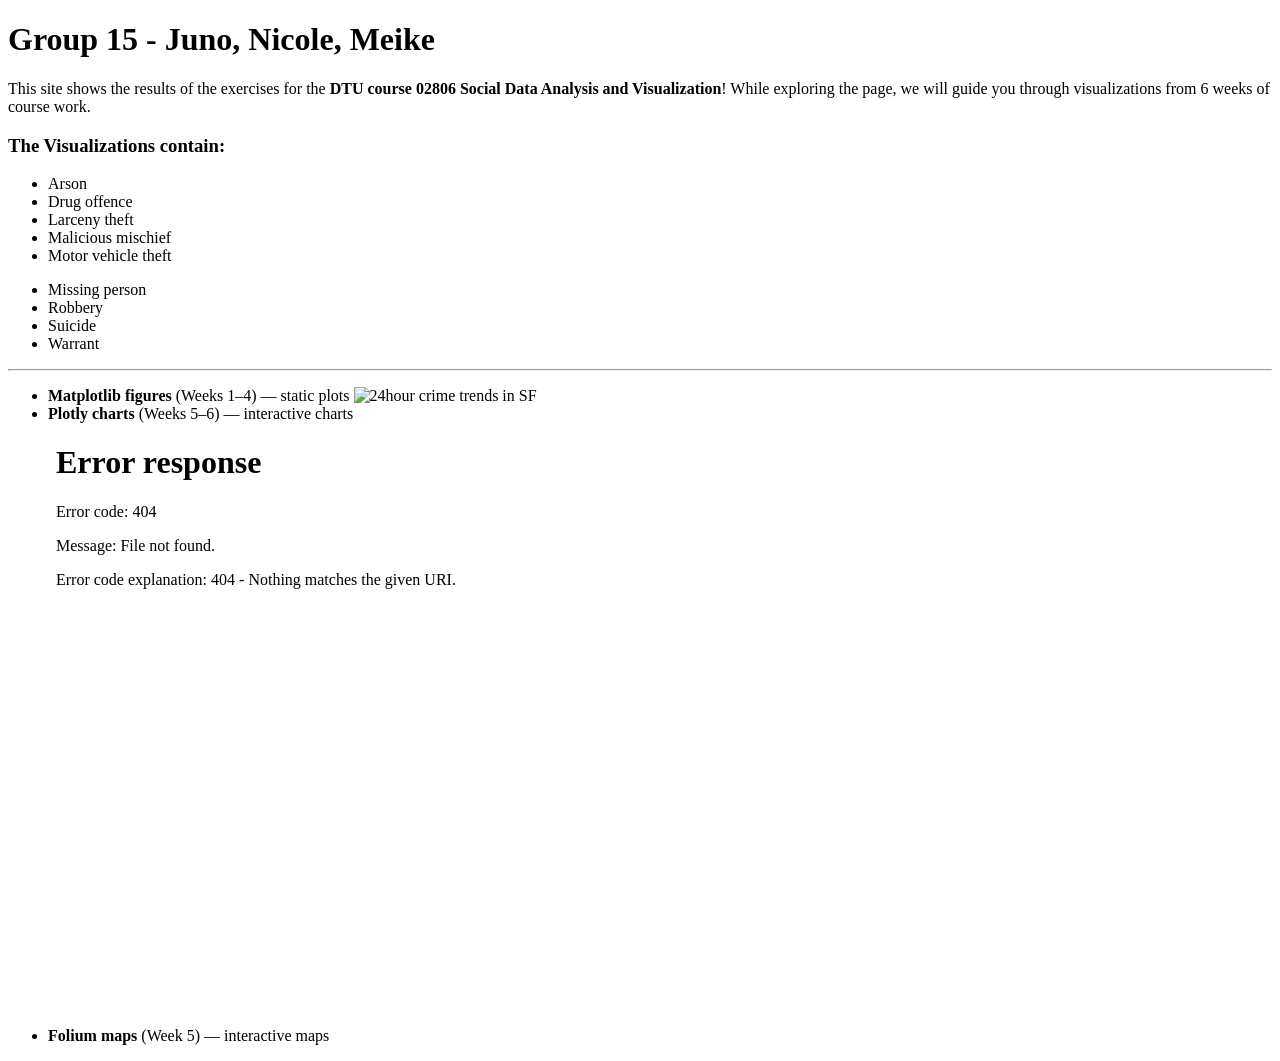
==== index.html @ 4804e143 "src change" ====
<!DOCTYPE html>
<html>
  <head>
    <meta charset="UTF-8" />
    <meta name="viewport" content="width=device-width, initial-scale=1.0" />
    <link rel="stylesheet" href="style.css" />
    <title>Social Data Analysis - Group 15</title>
  </head>

  <body>
    <div class="container">
      <h1>Group 15 - Juno, Nicole, Meike</h1>
      <p>
        This site shows the results of the exercises for the
        <strong>DTU course 02806 Social Data Analysis and Visualization</strong
        >! While exploring the page, we will guide you through visualizations
        from 6 weeks of course work.
      </p>

      <h3>The Visualizations contain:</h3>

      <div class="list-wrapper">
        <div>
          <ul>
            <li>Arson</li>
            <li>Drug offence</li>
            <li>Larceny theft</li>
            <li>Malicious mischief</li>
            <li>Motor vehicle theft</li>
          </ul>
        </div>

        <div>
          <ul>
            <li>Missing person</li>
            <li>Robbery</li>
            <li>Suicide</li>
            <li>Warrant</li>
          </ul>
        </div>
      </div>

      <hr />

      <div class="tech-stack">
        <ul>
          <li>
            <strong>Matplotlib figures</strong> (Weeks 1–4) — static plots
            <img
              src="../images/week2_24hour_focusCrime.png"
              alt="24hour crime trends in SF"
              style="max-width: 100%"
            />
          </li>
          <li>
            <strong>Plotly charts</strong> (Weeks 5–6) — interactive charts
            <iframe
              src="../visualizations/line_crime_hourly_interactive.html"
              width="100%"
              height="600"
              frameborder="0"
            ></iframe>
          </li>
          <li><strong>Folium maps</strong> (Week 5) — interactive maps</li>
        </ul>
      </div>
    </div>
  </body>
</html>
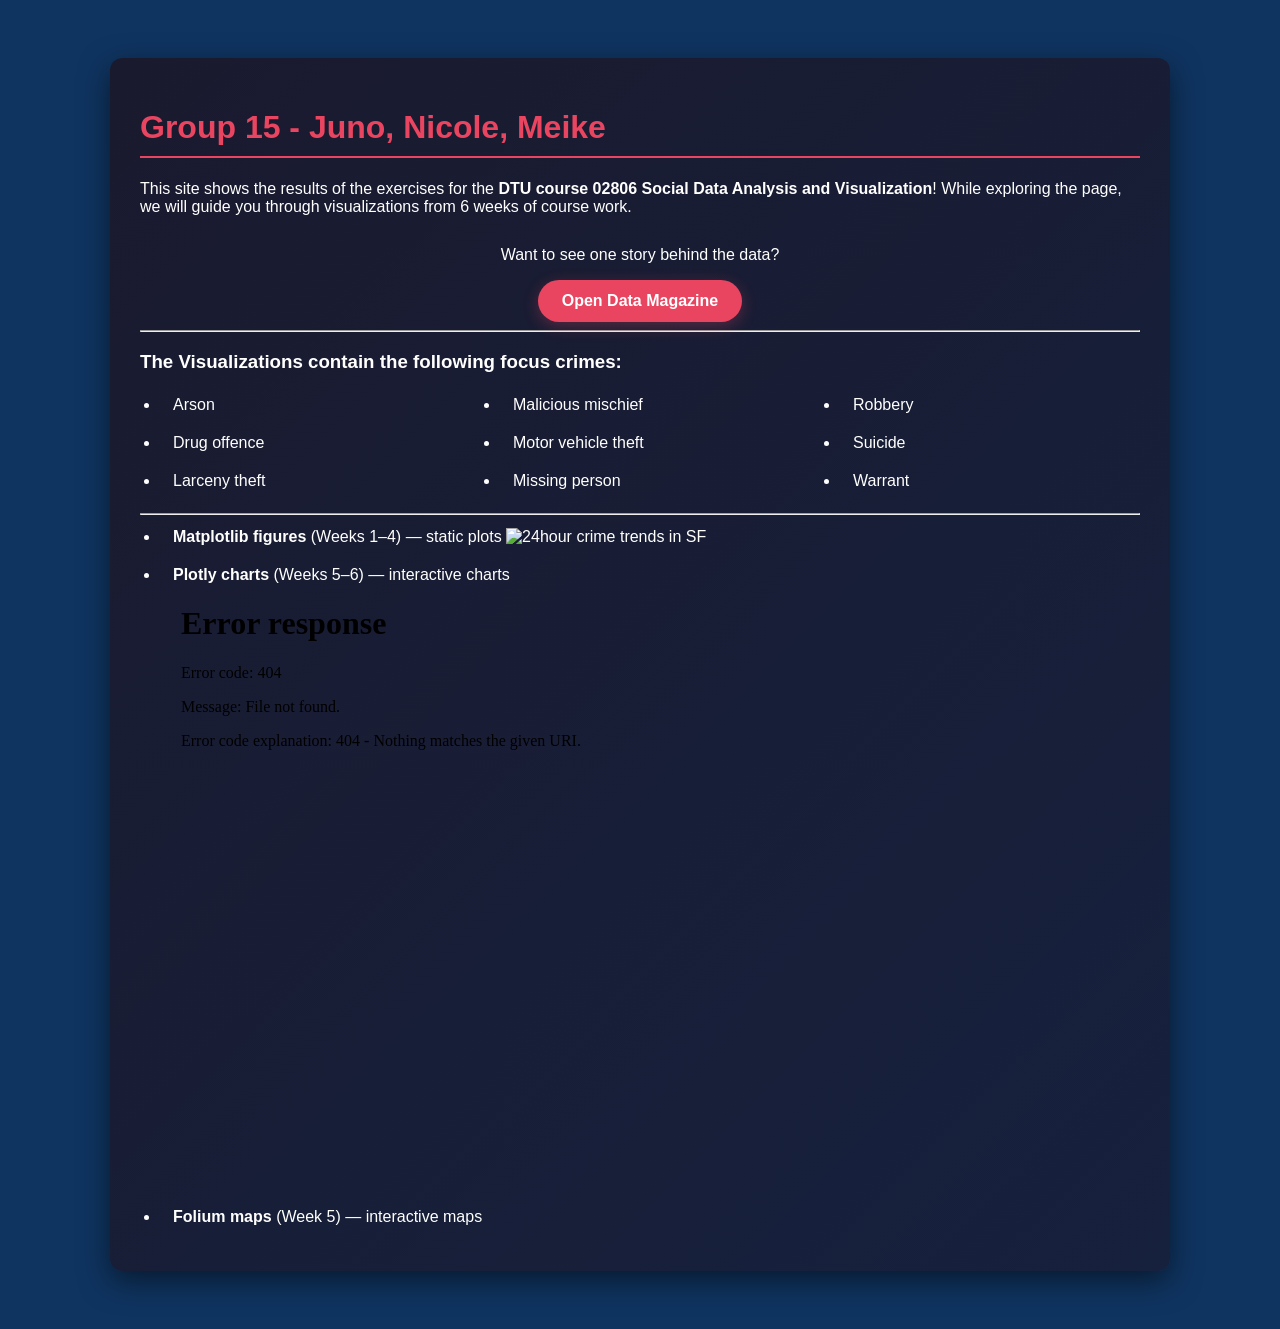
==== commit e8dd7eb2: "added data story page" ====
--- a/index.html
+++ b/index.html
@@ -15,9 +15,14 @@
         <strong>DTU course 02806 Social Data Analysis and Visualization</strong
         >! While exploring the page, we will guide you through visualizations
         from 6 weeks of course work.
+        <div class="navigation-section">
+          <p>Want to see one story behind the data?</p>
+          <a href="data_story.html" class="btn">Open Data Magazine</a>
+          <hr>
+        </div>
       </p>
 
-      <h3>The Visualizations contain:</h3>
+      <h3>The Visualizations contain the following focus crimes:</h3>
 
       <div class="list-wrapper">
         <div>
@@ -25,14 +30,19 @@
             <li>Arson</li>
             <li>Drug offence</li>
             <li>Larceny theft</li>
-            <li>Malicious mischief</li>
-            <li>Motor vehicle theft</li>
           </ul>
         </div>
 
         <div>
           <ul>
+            <li>Malicious mischief</li>
+            <li>Motor vehicle theft</li>
             <li>Missing person</li>
+          </ul>
+        </div>
+
+        <div>
+          <ul>
             <li>Robbery</li>
             <li>Suicide</li>
             <li>Warrant</li>
--- a/style.css
+++ b/style.css
@@ -0,0 +1,78 @@
+body {
+  background-color: #0f3460; /* A dark base color for the whole page */
+  display: flex;
+  justify-content: center;
+  padding: 50px 20px;
+  font-family: "Helvetica Neue", Arial, sans-serif;
+}
+
+/* The Main Container */
+.container {
+  max-width: 1000px;
+  padding: 30px;
+  background: linear-gradient(135deg, #1a1a2e, #16213e);
+  border-radius: 12px;
+  color: white;
+  box-shadow: 0 10px 30px rgba(0, 0, 0, 0.5);
+}
+
+/* Typography & Highlights */
+h1,
+h2 {
+  color: #e94560; /* Your highlight color */
+  border-bottom: 2px solid #e94560;
+  padding-bottom: 10px;
+}
+
+/* The Flexbox layout for your lists */
+.list-wrapper {
+  display: flex; /* Aligns the three divs horizontally */
+  width: 100%; /* Ensures the wrapper fills the whole container */
+  gap: 20px; /* Optional: adds space between the columns */
+}
+
+.list-wrapper > div {
+  flex: 1; /* This forces each div to take up equal width */
+  /* padding: 10px; */ /* You can add your 10px padding here! */
+}
+
+ul {
+  padding-left: 20px; /* Gives bullets room so they don't hit the edge */
+  margin: 0;
+}
+
+li {
+  margin-bottom: 10px;
+  padding: 5px 10px;
+  border-left: 3px solid transparent;
+  transition: 0.3s;
+}
+
+/* Highlight items when you hover over them */
+li:hover {
+  border-left: 3px solid #e94560;
+  background: rgba(233, 69, 96, 0.1);
+  cursor: pointer;
+}
+
+.navigation-section {
+  text-align: center;
+  margin-top: 30px;
+}
+
+.btn {
+  display: inline-block;
+  background-color: #e94560;
+  color: white;
+  padding: 12px 24px;
+  text-decoration: none;
+  border-radius: 30px;
+  font-weight: bold;
+  transition: transform 0.2s, background-color 0.2s;
+  box-shadow: 0 4px 15px rgba(233, 69, 96, 0.3);
+}
+
+.btn:hover {
+  background-color: #ff5e78;
+  transform: translateY(-2px);
+}
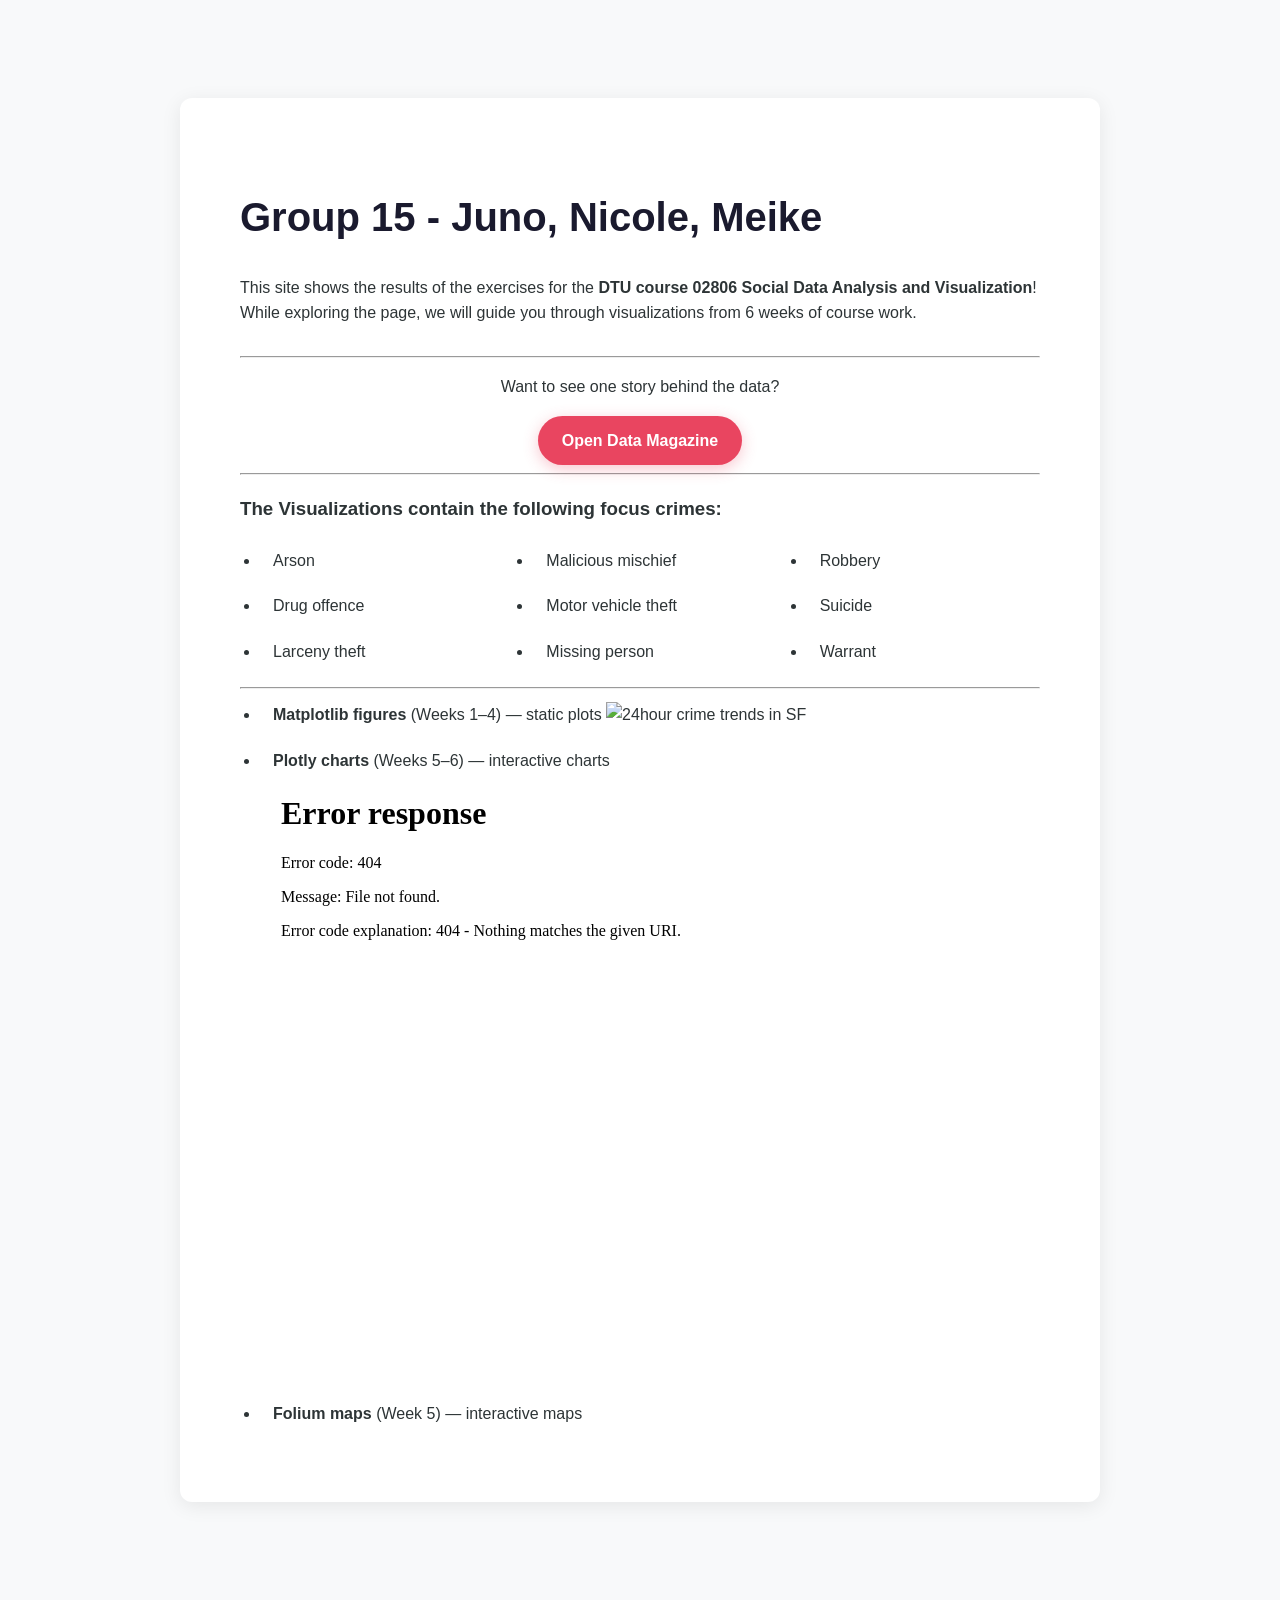
==== commit 31c00c19: "match website style" ====
--- a/index.html
+++ b/index.html
@@ -16,6 +16,7 @@
         >! While exploring the page, we will guide you through visualizations
         from 6 weeks of course work.
         <div class="navigation-section">
+          <hr>
           <p>Want to see one story behind the data?</p>
           <a href="data_story.html" class="btn">Open Data Magazine</a>
           <hr>
--- a/style.css
+++ b/style.css
@@ -1,27 +1,105 @@
 body {
-  background-color: #0f3460; /* A dark base color for the whole page */
-  display: flex;
+  background-color: #f8f9fa; /* Light grey background */
+  display: flex; /* Override the flex centering from home page */
   justify-content: center;
   padding: 50px 20px;
   font-family: "Helvetica Neue", Arial, sans-serif;
+  color: #2d3436;
+  line-height: 1.6;
+}
+
+.story-container {
+  max-width: 800px;
+  margin: 40px auto;
+  background: white;
+  padding: 60px;
+  box-shadow: 0 4px 20px rgba(0, 0, 0, 0.08);
+  border-radius: 8px;
+}
+
+header {
+  text-align: center;
+  margin-bottom: 50px;
+  border-bottom: 2px solid #e94560;
+  padding-bottom: 20px;
+}
+
+h1 {
+  color: #1a1a2e;
+  font-size: 2.5rem;
+  margin-bottom: 10px;
+  border: none;
+  padding-bottom: 10px;
+}
+h2 {
+  color: #1a1a2e;
+  margin-top: 40px;
+  font-size: 1.8rem;
+  border-bottom: 2px solid #e94560;
+  padding-bottom: 10px;
+}
+
+hr {
+  color: #e94560;
+}
+
+.intro-text {
+  font-size: 1.1rem;
+  color: #636e72;
+  font-style: italic;
+  margin-bottom: 30px;
+}
+
+/* Scientific Figure Styling */
+.figure-container {
+  margin: 40px 0;
+  padding: 20px;
+  background: #ffffff;
+  border: 1px solid #dfe6e9;
+  border-radius: 4px;
+}
+
+.plot-placeholder {
+  width: 100%;
+  height: 400px;
+  background: #f1f2f6;
+  display: flex;
+  align-items: center;
+  justify-content: center;
+  color: #b2bec3;
+  border: 2px dashed #dfe6e9;
+  margin-bottom: 15px;
+}
+
+.figure-caption {
+  font-size: 0.9rem;
+  color: #2d3436;
+  border-left: 3px solid #e94560;
+  padding-left: 15px;
+  margin-top: 10px;
+}
+
+.figure-caption strong {
+  color: #e94560;
+}
+
+.back-link {
+  display: inline-block;
+  margin-top: 50px;
+  color: #e94560;
+  text-decoration: none;
+  font-weight: bold;
 }
 
 /* The Main Container */
 .container {
-  max-width: 1000px;
-  padding: 30px;
-  background: linear-gradient(135deg, #1a1a2e, #16213e);
+  max-width: 800px;
+  margin: 40px auto;
+  padding: 60px;
+  background: white;
   border-radius: 12px;
-  color: white;
-  box-shadow: 0 10px 30px rgba(0, 0, 0, 0.5);
-}
-
-/* Typography & Highlights */
-h1,
-h2 {
-  color: #e94560; /* Your highlight color */
-  border-bottom: 2px solid #e94560;
-  padding-bottom: 10px;
+  /*color: white;*/
+  box-shadow: 0 4px 20px rgba(0, 0, 0, 0.08);
 }
 
 /* The Flexbox layout for your lists */
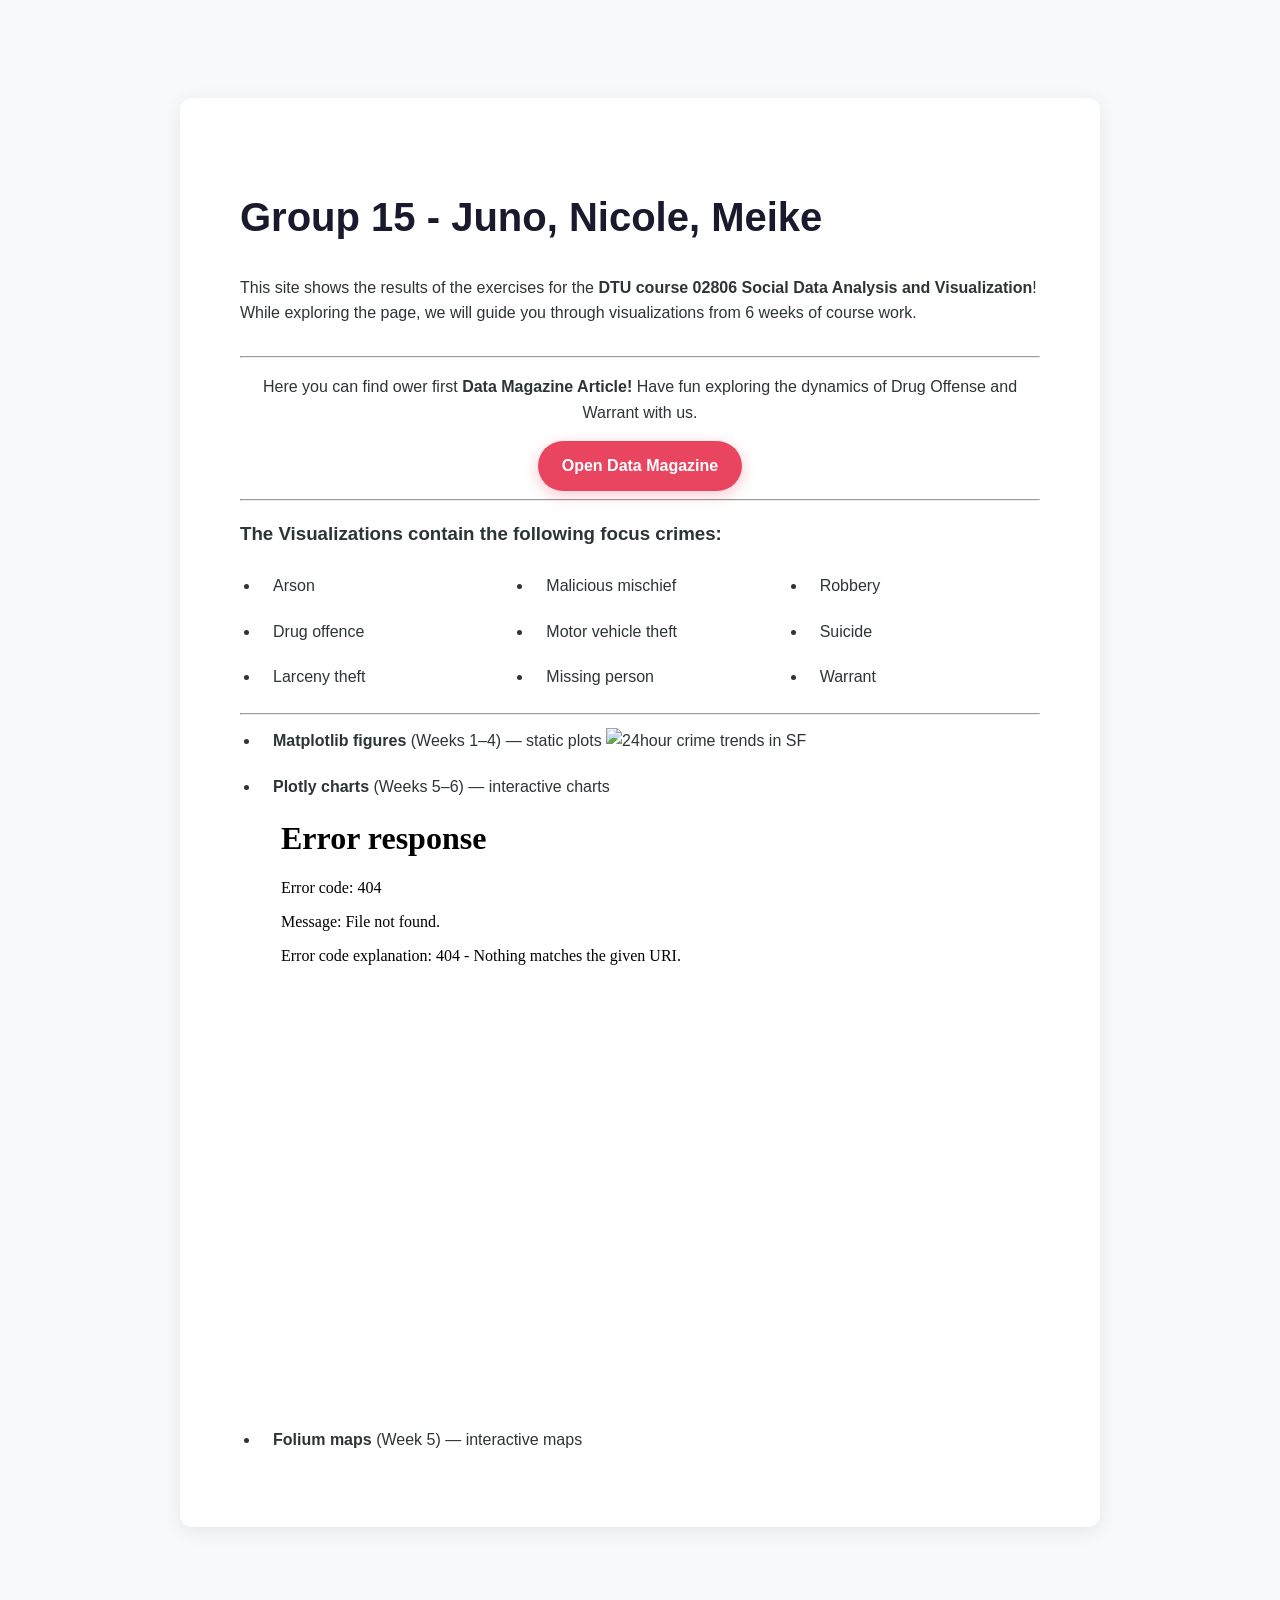
==== commit f65ddd5c: "New framing for the data story plus first draft of part 1" ====
--- a/index.html
+++ b/index.html
@@ -17,7 +17,7 @@
         from 6 weeks of course work.
         <div class="navigation-section">
           <hr>
-          <p>Want to see one story behind the data?</p>
+          <p>Here you can find ower first <strong>Data Magazine Article!</strong> Have fun exploring the dynamics of Drug Offense and Warrant with us.</p>
           <a href="data_story.html" class="btn">Open Data Magazine</a>
           <hr>
         </div>
--- a/style.css
+++ b/style.css
@@ -1,4 +1,5 @@
 body {
+  /*ackground-image: url("Tom&Jerry.jpg");*/
   background-color: #f8f9fa; /* Light grey background */
   display: flex; /* Override the flex centering from home page */
   justify-content: center;
